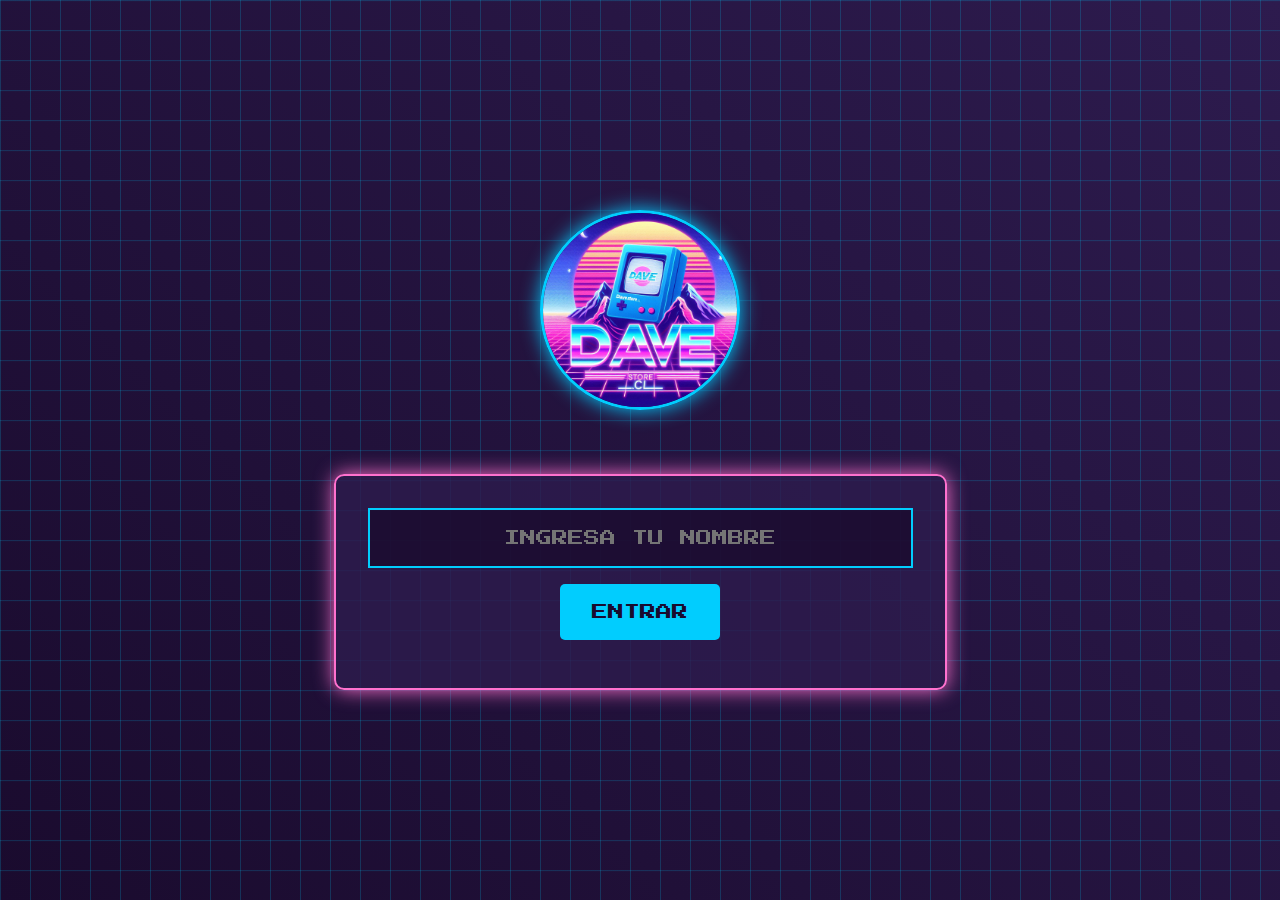
==== index.html @ b06d06df "Actualizacion de estilo retrowave retrowave Styles.css - en el modal de planes" ====
<!DOCTYPE html>
<html lang="es">

<head>
    <meta charset="UTF-8" />
    <meta name="viewport" content="width=device-width, initial-scale=1.0" />
    <title>DS- DaveStore.cl</title>
    <link href="https://fonts.googleapis.com/css2?family=Orbitron&display=swap" rel="stylesheet">
    <link rel="icon" href="../assets/img/game-shop.png" type="image/icon">
    <link rel="stylesheet" href="https://cdn.jsdelivr.net/npm/bootstrap@5.3.3/dist/css/bootstrap.min.css" />
    <link rel="stylesheet" href="https://cdnjs.cloudflare.com/ajax/libs/font-awesome/6.5.1/css/all.min.css" />
    <link rel="stylesheet" href="./assets/css/styles.css" />
    <link href="https://fonts.googleapis.com/css2?family=Poppins:wght@300;400;500;600;700&display=swap"
        rel="stylesheet" />
    <!-- font awesome -->
    <link rel="stylesheet" href="https://cdnjs.cloudflare.com/ajax/libs/font-awesome/6.5.1/css/all.min.css" />
    <link rel="stylesheet" href="https://cdn.jsdelivr.net/npm/bootstrap-icons@1.11.3/font/bootstrap-icons.min.css" />
</head>

<body>
  <!-- Modal de Inicio de Sesión -->
  <div class="modal fade" id="loginModal" tabindex="-1" aria-labelledby="loginModalLabel" aria-hidden="true">
    <div class="modal-dialog">
      <div class="modal-content">
        <div class="modal-header">
          <h5 class="modal-title" id="loginModalLabel">Iniciar Sesión</h5>
          <button type="button" class="btn-close" data-bs-dismiss="modal" aria-label="Close"></button>
        </div>
        <div class="modal-body">
          <form id="loginForm">
            <div class="mb-3">
              <label for="username" class="form-label">Nombre de Usuario</label>
              <input type="text" class="form-control" id="username" required />
            </div>
            <button type="submit" class="btn btn-primary">Ingresar</button>
          </form>
        </div>
      </div>
    </div>
  </div>

  <header>
    <nav class="navbar navbar-expand-lg bg-body-tertiary">
      <div class="container">
        <img src="./assets/img/logoretrowave.png" alt="Logo" class="iconoLogo" />
        <a class="navbar-brand ms-3" href="#">DaveStore.cl</a>

        <button class="navbar-toggler" type="button" data-bs-toggle="collapse" data-bs-target="#navbarNav"
          aria-controls="navbarNav" aria-expanded="false" aria-label="Toggle navigation">
          <span class="navbar-toggler-icon"></span>
        </button>
        <div class="collapse navbar-collapse" id="navbarNav">
          <ul class="navbar-nav ms-auto">
            <li class="nav-item"><a class="nav-link" href="#">Inicio</a></li>
            <li class="nav-item">
              <a class="nav-link" href="./pages/nosotros.html">Nosotros</a>
            </li>
            <li class="nav-item">
              <a class="nav-link" href="./pages/servicios.html">Servicios</a>
            </li>
            <li class="nav-item">
              <a class="nav-link" href="./pages/contacto.html">Contacto</a>
            </li>
            <li class="nav-item">
              <div class="nav-link user-profile">
                <span id="userDisplay" class="me-2"></span>
                <button onclick="logout()" class="btn btn-outline-danger btn-sm">
                  <i class="fas fa-sign-out-alt"></i> Salir
                </button>
              </div>
            </li>
          </ul>
        </div>
      </div>
    </nav>
  </header>

  <main>
    <!-- Hero Section -->
    <section class="hero">
      <div class="container">
        <h1>Bienvenidos a DaveStore/Shop</h1>
        <p>Las buenas ofertas están aquí</p>
        <!-- Carrusel -->
        <div id="carouselExampleIndicators" class="carousel slide" data-bs-ride="carousel">
          <div class="carousel-inner">
            <div class="carousel-item active">
              <img src="./assets/img/servicioBanner.png" alt="Promoción de componentes de PC - Banner 1"
                class="d-block w-100" loading="lazy" />
            </div>
            <div class="carousel-item">
              <img src="./assets/img/servicioBanner2.PNG" alt="Ofertas especiales en hardware - Banner 2"
                class="d-block w-100" loading="lazy" />
            </div>
          </div>
          <!-- Controles del carrusel -->
          <button class="carousel-control-prev" type="button" data-bs-target="#carouselExampleIndicators"
            data-bs-slide="prev" aria-label="Anterior">
            <span class="carousel-control-prev-icon" aria-hidden="true"></span>
            <span class="visually-hidden">Anterior</span>
          </button>
          <button class="carousel-control-next" type="button" data-bs-target="#carouselExampleIndicators"
            data-bs-slide="next" aria-label="Siguiente">
            <span class="carousel-control-next-icon" aria-hidden="true"></span>
            <span class="visually-hidden">Siguiente</span>
          </button>
        </div>
      </div>

      <section class="cards py-5">
        <div class="container">
          <div class="row">
            <div class="col-md-4">
              <div class="card">
                <img src="./assets/img/productos/DDR4RAM.png" alt="Memoria RAM 16GB DDR4" class="card-img-top" />
                <div class="card-body">
                  <h3 class="card-title">Memoria RAM 16GB</h3>
                  <p class="card-text">Precio: $28.990</p>
                  <p class="card-text">Stock: 10</p>
                  <p class="card-text">Descripción: Memoria RAM 16GB DDR4</p>
                  <a href="#" class="btn btn-primary">Comprar</a>
                </div>
              </div>
            </div>
            <div class="col-md-4">
              <div class="card">
                <img src="./assets/img/productos/placa.png" alt="Placa Base Asus Prime A320M-A" class="card-img-top" />
                <div class="card-body">
                  <h3 class="card-title">Placa Base Asus Prime A320M-A</h3>
                  <p class="card-text">Precio: $28.990</p>
                  <p class="card-text">Stock: 10</p>
                  <p class="card-text">
                    Descripción: Placa Base Asus Prime A320M-A
                  </p>
                  <a href="#" class="btn btn-primary">Comprar</a>
                </div>
              </div>
            </div>
            <div class="col-md-4">
              <div class="card">
                <img src="./assets/img/productos/gpuNvidia.png" alt="Nvidia 1650 Super" class="card-img-top" />
                <div class="card-body">
                  <h3 class="card-title">Nvidia 1650 Super</h3>
                  <p class="card-text">Precio: $299.990</p>
                  <p class="card-text">Stock: 10</p>
                  <p class="card-text">
                    Descripción: Tarjeta gráfica NVIDIA GeForce GTX 1650 SUPER
                    con 4GB GDDR6, arquitectura NVIDIA Turing, núcleos CUDA
                    1280, frecuencia boost de hasta 1725 MHz. Ideal para
                    gaming 1080p.
                  </p>
                  <a href="#" class="btn btn-primary">Comprar</a>
                </div>
              </div>
            </div>
          </div>
        </div>
      </section>

      <!-- Botton de ver mas productos -->
      <div class="container py-5">
        <div class="row">
          <div class="col-12 text-center">
            <a href="./pages/productos.html" class="btn btn-outline-primary">Ver más productos</a>
          </div>
        </div>
      </div>
    </section>
  </main>

  <!-- plantilla de Paginas web y membresias -->
  <section class="root py-5">
    <div class="container">
      <h2 class="text-center mb-5">Planes de Diseño Web</h2>
      <div class="row">
        <div class="col-md-4 mb-4">
          <div class="card h-100">
            <div class="card-header text-center bg-primary text-white">
              <h3 class="my-0">Standard</h3>
            </div>
            <div class="card-body">
              <h4 class="card-title text-center">$149.990</h4>
              <ul class="list-unstyled mt-3 mb-4">
                <li class="mb-2">
                  <i class="bi bi-check-circle-fill text-success me-2">Diseño Web Básico</i>
                </li>
                <li class="mb-2">
                  <i class="bi bi-check-circle-fill text-success me-2">Hasta 5 páginas</i>
                </li>
                <li class="mb-2">
                  <i class="bi bi-check-circle-fill text-success me-2">Formulario de contacto</i>
                </li>
                <li class="mb-2">
                  <i class="bi bi-check-circle-fill text-success me-2">Diseño responsive</i>
                </li>
                <li class="mb-2">
                  <i class="bi bi-x-circle-fill text-danger me-2">SEO básico</i>
                </li>
              </ul>
              <div class="text-center">
                <!-- Botón para abrir el modal -->
                <button class="btn btn-primary mb-4" data-bs-toggle="modal" data-bs-target="#seleccionPlanModal"
                  onclick="sharePlanDetails()">
                  Ver planes disponibles
                </button>
              </div>
            </div>
          </div>
        </div>
        <div class="col-md-4 mb-4">
          <div class="card h-100 border-primary">
            <div class="card-header text-center bg-primary text-white">
              <h3 class="my-0">Medium</h3>
              <span class="badge bg-warning">Más Popular</span>
            </div>
            <div class="card-body">
              <h4 class="card-title text-center">$299.990</h4>
              <ul class="list-unstyled mt-3 mb-4">
                <li class="mb-2">
                  <i class="bi bi-check-circle-fill text-success me-2">Todo lo de Standard</i>
                </li>
                <li class="mb-2">
                  <i class="bi bi-check-circle-fill text-success me-2">Hasta 10 páginas</i>
                </li>
                <li class="mb-2">
                  <i class="bi bi-check-circle-fill text-success me-2">Blog integrado</i>
                </li>
                <li class="mb-2">
                  <i class="bi bi-check-circle-fill text-success me-2">SEO avanzado</i>
                </li>
                <li class="mb-2">
                  <i class="bi bi-check-circle-fill text-success me-2">Integración RRSS</i>
                </li>
              </ul>
              <div class="text-center">
                <!-- Botón para abrir el modal -->
                <button class="btn btn-primary mb-4" data-bs-toggle="modal" data-bs-target="#seleccionPlanModal"
                  onclick="sharePlanDetails()">
                  Ver planes disponibles
                </button>
              </div>
            </div>
          </div>
        </div>
        <!-- Modal seleccion de plan -->

        <!-- Modal para selección de planes -->
        <div class="modal fade" id="seleccionPlanModal" tabindex="-1" aria-labelledby="seleccionPlanModalLabel"
          aria-hidden="true">
          <div class="modal-dialog">
            <div class="modal-content">
              <div class="modal-header">
                <h5 class="modal-title root" id="seleccionPlanModalLabel">
                  Planes disponibles
                </h5>
                <button type="button" class="btn-close" data-bs-dismiss="modal" aria-label="Close"></button>
              </div>
              <div class="modal-body">
                <select class="form-select" id="planSelector">
                  <option data-plan-name="Plan Básico" data-plan-description="Descripción del Plan Básico">
                    Plan Básico
                  </option>
                  <option data-plan-name="Plan Premium" data-plan-description="Descripción del Plan Premium">
                    Plan Premium
                  </option>
                  <option data-plan-name="Plan Profesional" data-plan-description="Descripción del Plan Profesional">
                    Plan Profesional
                  </option>
                </select>
              </div>
              <div class="modal-footer">
                <button type="button" class="btn btn-secondary" data-bs-dismiss="modal">
                  Cerrar
                </button>
                <button type="button" class="btn btn-primary" onclick="compartirPlan()">
                  Compartir Plan
                </button>
              </div>
            </div>
          </div>
        </div>
        <!-- Fin del modal  -->
        <div class="col-md-4 mb-4">
          <div class="card h-100">
            <div class="card-header text-center bg-primary text-white">
              <h3 class="my-0">Premium</h3>
            </div>
            <div class="card-body">
              <h4 class="card-title text-center">$499.990</h4>
              <ul class="list-unstyled mt-3 mb-4">
                <li class="mb-2">
                  <i class="bi bi-check-circle-fill text-success me-2">Todo lo de Medium</i>
                </li>
                <li class="mb-2">
                  <i class="bi bi-check-circle-fill text-success me-2">Páginas ilimitadas</i>
                </li>
                <li class="mb-2">
                  <i class="bi bi-check-circle-fill text-success me-2">E-commerce completo</i>
                </li>
                <li class="mb-2">
                  <i class="bi bi-check-circle-fill text-success me-2">Panel administrador</i>
                </li>
                <li class="mb-2">
                  <i class="bi bi-check-circle-fill text-success me-2">Soporte 24/7</i>
                </li>
              </ul>
              <div class="text-center">
                <!-- Botón para abrir el modal -->
                <button class="btn btn-primary mb-4" data-bs-toggle="modal" data-bs-target="#seleccionPlanModal"
                  onclick="sharePlanDetails()">
                  Ver planes disponibles
                </button>
              </div>
            </div>
          </div>
        </div>
      </div>
    </div>
  </section>

  <!-- Reseñas de clientes -->
  <section class="reviews-section py-5 root">
    <div class="container">
      <h2 class="text-center mb-5">Lo que dicen nuestros clientes</h2>
      <div class="row">
        <div class="col-md-4 mb-4">
          <div class="card h-100">
            <div class="card-body">
              <div class="d-flex align-items-center mb-3">
                <img src="./assets/img/users/user1.jpg" alt="Cliente 1" class="rounded-circle me-3" width="60" />
                <div>
                  <h5 class="card-title mb-0">Juan Pérez</h5>
                  <div class="text-warning">
                    <i class="bi bi-star-fill"></i>
                    <i class="bi bi-star-fill"></i>
                    <i class="bi bi-star-fill"></i>
                    <i class="bi bi-star-fill"></i>
                    <i class="bi bi-star-fill"></i>
                  </div>
                </div>
              </div>
              <p class="card-text">
                "Excelente servicio y atención al cliente. Los componentes
                llegaron en perfecto estado y el armado fue muy profesional.
                ¡Totalmente recomendado!"
              </p>
            </div>
          </div>
        </div>

        <div class="col-md-4 mb-4">
          <div class="card h-100">
            <div class="card-body">
              <div class="d-flex align-items-center mb-3">
                <img src="./assets/img/users/user3.jpg" alt="Cliente 2" class="rounded-circle me-3" width="60" />
                <div>
                  <h5 class="card-title mb-0">María González</h5>
                  <div class="text-warning">
                    <i class="bi bi-star-fill"></i>
                    <i class="bi bi-star-fill"></i>
                    <i class="bi bi-star-fill"></i>
                    <i class="bi bi-star-fill"></i>
                    <i class="bi bi-star-half"></i>
                  </div>
                </div>
              </div>
              <p class="card-text">
                "Los precios son muy competitivos y la calidad de los
                productos es excelente. El envío fue rápido y el seguimiento
                del pedido muy eficiente."
              </p>
            </div>
          </div>
        </div>

        <div class="col-md-4 mb-4">
          <div class="card h-100">
            <div class="card-body">
              <div class="d-flex align-items-center mb-3">
                <img src="./assets/img/users/user2.jpg" alt="Cliente 3" class="rounded-circle me-3" width="60" />
                <div>
                  <h5 class="card-title mb-0">Carlos Rodríguez</h5>
                  <div class="text-warning">
                    <i class="bi bi-star-fill"></i>
                    <i class="bi bi-star-fill"></i>
                    <i class="bi bi-star-fill"></i>
                    <i class="bi bi-star-fill"></i>
                    <i class="bi bi-star-fill"></i>
                  </div>
                </div>
              </div>
              <p class="card-text">
                "La asesoría técnica fue fundamental para elegir los
                componentes correctos. El soporte post-venta es excepcional.
                ¡Superó mis expectativas!"
              </p>
            </div>
          </div>
        </div>
      </div>
    </div>
  </section>

  <!-- Botón flotante del carrito -->
  <button class="btn btn-primary carrito-float" type="button" data-bs-toggle="offcanvas"
    data-bs-target="#carritoCompras">
    <i class="bi bi-cart"></i>
    <span id="cantidadCarrito" class="position-absolute top-0 start-100 translate-middle badge rounded-pill bg-danger">
      0
    </span>
  </button>

  <!-- Botón flotante de WhatsApp -->
  <a href="https://wa.me/56912345678" class="whatsapp-float" target="_blank">
    <i class="bi bi-whatsapp"></i>
  </a>

  <!-- FOOTER -->
  <footer class="bg-dark text-white py-4">
    <div class="container">
      <div class="row">
        <div class="col-md-4 mb-3">
          <h4>Sobre Nosotros</h4>
          <p>
            Somos tu tienda de confianza en componentes de PC. Ofrecemos los
            mejores productos con garantía y servicio técnico especializado.
          </p>
        </div>
        <div class="col-md-4 mb-3">
          <h4>Contacto</h4>
          <ul class="list-unstyled">
            <li><i class="bi bi-whatsapp"></i> WhatsApp: +56 9 1234 5678</li>
            <li>
              <i class="bi bi-envelope"></i> Email: contacto@tiendapc.cl
            </li>
            <li>
              <i class="bi bi-geo-alt"></i> Dirección: Av. Principal 123,
              Santiago
            </li>
          </ul>
        </div>
        <div class="col-md-4 mb-3">
          <h4>Suscríbete</h4>
          <p>Recibe nuestras ofertas y novedades</p>
          <form class="mb-3">
            <div class="input-group">
              <input type="email" class="form-control" placeholder="Tu email" />
              <button class="btn btn-primary" type="submit">Suscribir</button>
            </div>
          </form>
          <h5>Síguenos en:</h5>
          <div class="social-links">
            <a href="#" class="text-white me-2"><i class="bi bi-facebook"></i></a>
            <a href="#" class="text-white me-2"><i class="bi bi-instagram"></i></a>
            <a href="#" class="text-white me-2"><i class="bi bi-twitter"></i></a>
            <a href="#" class="text-white"><i class="bi bi-youtube"></i></a>
          </div>
        </div>
      </div>
      <hr />
      <div class="row">
        <div class="col-12 text-center">
          <p class="mb-0">
            &copy; 2025 <strong>DaveStore.cl</strong>. Todos los
            derechos reservados.
          </p>
        </div>
      </div>
    </div>
  </footer>

  <script src="https://cdn.jsdelivr.net/npm/bootstrap@5.3.3/dist/js/bootstrap.bundle.min.js" defer></script>
  <script src="assets/js/app.js"></script>

</body>

</html>
---- assets/css/styles.css ----
/* resetear estilos */
* {
    margin: 0;
    padding: 0;
    box-sizing: border-box;
}

/* estilos generales */
body {
    font-family: 'Poppins', sans-serif;
    font-size: 16px;
    color: #333;
}

/* Vaporwave/Retrowave Theme */
:root {
    --neon-pink: #ff71ce;
    --neon-blue: #01cdfe;
    --neon-purple: #b967ff;
    --neon-green: #05ffa1;
    --dark-purple: #2d1b4e;
    --darker-purple: #1a0b2e;
    --grid-color: rgba(1, 205, 254, 0.2);
}

/* Fuentes Retro */
@import url('https://fonts.googleapis.com/css2?family=Press+Start+2P&display=swap');

body {
    background: linear-gradient(45deg, var(--darker-purple), var(--dark-purple));
    color: white;
    font-family: 'Press Start 2P', cursive;
    position: relative;
    overflow-x: hidden;
}

/* Efecto de grid en el fondo */
body::before {
    content: '';
    position: fixed;
    top: 0;
    left: 0;
    width: 100%;
    height: 100%;
    background: 
        linear-gradient(var(--grid-color) 1px, transparent 1px),
        linear-gradient(90deg, var(--grid-color) 1px, transparent 1px);
    background-size: 30px 30px;
    z-index: -1;
    animation: gridMove 15s linear infinite;
}

@keyframes gridMove {
    0% { transform: translateY(0); }
    100% { transform: translateY(30px); }
}

/* Navbar Styling */
.navbar {
    background: rgba(45, 27, 78, 0.95) !important;
    backdrop-filter: blur(10px);
    border-bottom: 2px solid var(--neon-blue);
}

.navbar-brand {
    font-family: 'Press Start 2P', cursive;
    color: var(--neon-pink) !important;
    text-shadow: 0 0 10px var(--neon-pink);
}

.nav-link {
    color: var(--neon-blue) !important;
    transition: all 0.3s ease;
}

.nav-link:hover {
    color: var(--neon-pink) !important;
    text-shadow: 0 0 10px var(--neon-pink);
}

/* Logo Styling */
.iconoLogo {
    width: 100px;
    height: 100px;
    border-radius: 50%;
    border: 3px solid var(--neon-blue);
    box-shadow: 0 0 15px var(--neon-blue);
}

/* Cards Styling */
.card {
    background: rgba(45, 27, 78, 0.8);
    border: 2px solid var(--neon-purple);
    box-shadow: 0 0 20px rgba(185, 103, 255, 0.3);
    transition: all 0.3s ease;
}

.card:hover {
    transform: translateY(-5px);
    box-shadow: 0 0 30px rgba(185, 103, 255, 0.5);
}

.card-title {
    color: var(--neon-pink);
    font-weight: bold;
}

.card-img-top {
    border-bottom: 2px solid var(--neon-purple);
}

/* Buttons */
.btn-primary {
    background: var(--neon-blue);
    border: none;
    box-shadow: 0 0 10px var(--neon-blue);
    transition: all 0.3s ease;
}

.btn-primary:hover {
    background: var(--neon-pink);
    box-shadow: 0 0 20px var(--neon-pink);
    transform: scale(1.05);
}

.btn-outline-primary {
    border-color: var(--neon-blue);
    color: var(--neon-blue);
}

.btn-outline-primary:hover {
    background: var(--neon-blue);
    box-shadow: 0 0 15px var(--neon-blue);
}

/* Hero Section */
.hero {
    position: relative;
    padding: 4rem 0;
}

.hero h1 {
    font-family: 'Press Start 2P', cursive;
    color: var(--neon-green);
    text-shadow: 0 0 15px var(--neon-green);
    margin-bottom: 2rem;
}

/* Carousel */
.carousel {
    border: 3px solid var(--neon-purple);
    border-radius: 10px;
    overflow: hidden;
    box-shadow: 0 0 30px rgba(185, 103, 255, 0.3);
}

/* Footer */
footer {
    background: var(--darker-purple) !important;
    border-top: 2px solid var(--neon-blue);
}

footer h4 {
    color: var(--neon-pink);
    text-shadow: 0 0 10px var(--neon-pink);
}

.social-links a {
    color: var(--neon-blue) !important;
    transition: all 0.3s ease;
}

.social-links a:hover {
    color: var(--neon-pink) !important;
    transform: scale(1.2);
}

/* Floating Buttons */
.carrito-float, .whatsapp-float {
    background: var(--neon-purple);
    border: none;
    box-shadow: 0 0 15px var(--neon-purple);
}

.carrito-float:hover, .whatsapp-float:hover {
    background: var(--neon-pink);
    box-shadow: 0 0 20px var(--neon-pink);
}

/* Animations */
@keyframes neonPulse {
    0% { opacity: 0.8; }
    50% { opacity: 1; }
    100% { opacity: 0.8; }
}

.navbar-brand, .hero h1 {
    animation: neonPulse 2s infinite;
}

/* Pricing Cards */
.pricing-card {
    background: rgba(45, 27, 78, 0.8);
    border: 2px solid var(--neon-green);
    box-shadow: 0 0 20px rgba(5, 255, 161, 0.3);
}

.pricing-card:hover {
    transform: translateY(-10px);
    box-shadow: 0 0 30px rgba(5, 255, 161, 0.5);
}

.pricing-amount {
    color: var(--neon-green);
    font-size: 2.5rem;
    text-shadow: 0 0 10px var(--neon-green);
}

/* Responsive Design */
@media (max-width: 768px) {
    .hero h1 {
        font-size: 1.5rem;
    }
    
    .navbar-brand {
        font-size: 1.2rem;
    }
}

/* Estilo retrowave para la marca */
.navbar-brand {
  font-size: 2rem; /* Tamaño grande para el texto */
  font-weight: bold; /* Negrita */
  font-family: 'Orbitron', sans-serif; /* Fuente estilo futurista y retro */
  color: #ffffff; /* Color blanco para el texto */
  background: linear-gradient(45deg, rgb(0, 255, 255), rgb(255, 0, 255), rgb(0, 204, 255)); /* Gradiente de colores neón */
  background-clip: text; /* Hace que el gradiente se aplique al texto */
  -webkit-background-clip: text; /* Compatibilidad para Webkit */
  text-fill-color: transparent; /* Asegura que el texto sea transparente para que se vea el gradiente */
  text-shadow: 0 0 8px rgb(255, 0, 255), 0 0 15px rgb(255, 0, 255), 0 0 30px rgb(0, 255, 255); /* Efecto de resplandor */
  transition: transform 0.3s ease, text-shadow 0.3s ease; /* Suaviza las transiciones */
}

.navbar-brand:hover {
  transform: scale(1.1); /* Aumenta el tamaño del texto cuando se pasa el mouse */
  text-shadow: 0 0 20px rgb(255, 0, 255), 0 0 40px rgb(255, 0, 255), 0 0 80px rgb(0, 255, 255); /* Efecto de resplandor más fuerte */
}

 /* Estilo general del banner */
 .banner {
    position: relative;
    width: 100%;
    height: 60vh; /* Altura inicial del banner */
    background-image: url('../img/infoWhatsApp.PNG'); /* Cambia esta URL por la imagen que prefieras */
    
    background-position: center;
    background-attachment: fixed; /* Esto hace que la imagen quede fija cuando se hace scroll */
    background-size: contain; /* Esto hace que la imagen quede fija cuando se hace scroll */
    background-repeat: no-repeat;

  }

  .banner-overlay {
    position: absolute;
    top: 0;
    left: 0;
    right: 0;
    bottom: 0;;
  }

  .banner-content {
    position: absolute;
    top: 70%;
    left: 70%;
    transform: translate(-50%, -50%);
    text-align: center;
    color: white;
  }

  /* Media Query para dispositivos móviles */
  @media (max-width: 768px) {
    .banner {
      height: 30vh; /* Reduce la altura del banner en dispositivos móviles */
      background-attachment: scroll; /* Desactiva el fondo fijo en móviles */
    }

    .banner-content h1 {
      font-size: 2rem; /* Ajusta el tamaño de fuente del título en pantallas pequeñas */
    }

    .banner-content p {
      font-size: 1rem; /* Ajusta el tamaño del texto en pantallas pequeñas */
    }
  }

/* estilos del logo */
.iconoLogo {
    width: 100px;
    height: 100px;
    border-radius: 50%;
}

.card-img-top{
    width: 70%;
    height: 100%;
    border-radius: 30%;
    display: block;
    margin: 0 auto;
    max-width: 300px;
    max-height: 300px;
    padding: 1rem;
    object-fit: cover;
}

/* whatsapp float */

.whatsapp-float {
    position: fixed;
    bottom: 30px;
    right: 30px;
    background-color: #25d366;
    color: white;
    width: 60px;
    height: 60px;
    border-radius: 50%;
    text-align: center;
    font-size: 30px;
    box-shadow: 2px 2px 3px #999;
    display: flex;
    align-items: center;
    justify-content: center;
    text-decoration: none;
    z-index: 100;
    transition: all 0.3s ease;
}

.whatsapp-float:hover {
    background-color: #128C7E;
    color: white;
    transform: scale(1.1);
}

/* Boton flotante carrito */
.carrito-float {
    position: fixed;
    bottom: 100px;
    right: 30px;
    z-index: 1000;
    border-radius: 50%;
    width: 60px;
    height: 60px;
    display: flex;
    align-items: center;
    justify-content: center;
    font-size: 24px;
}

/* Estilos para el perfil de usuario */
.user-profile {
    display: flex;
    align-items: center;
    gap: 1rem;
    padding: 0.5rem;
    border-radius: 5px;
    background: rgba(45, 27, 78, 0.8);
}

#userDisplay {
    color: var(--neon-pink);
    text-shadow: 0 0 10px var(--neon-pink);
    font-family: 'Press Start 2P', cursive;
    font-size: 0.9rem;
    animation: neonPulse 2s infinite;
}

.btn-outline-danger {
    border-color: var(--neon-pink);
    color: var(--neon-pink);
    background: transparent;
    transition: all 0.3s ease;
}

.btn-outline-danger:hover {
    background: var(--neon-pink);
    color: var(--darker-purple);
    box-shadow: 0 0 15px var(--neon-pink);
}

/* Media query para dispositivos móviles */
@media (max-width: 768px) {
    .user-profile {
        flex-direction: column;
        gap: 0.5rem;
        text-align: center;
    }
    
    #userDisplay {
        font-size: 0.8rem;
    }
}

h3 ,p,li{
  color: var(--neon-green);
}
.text-muted{
  color: var(--neon-green) !important;
}

/* Estilos para el modal de planes */
.modal-content {
    background: linear-gradient(45deg, #1a1a2e, #16213e);
    border: 2px solid #ff2a6d;
    box-shadow: 0 0 20px rgba(255, 42, 109, 0.5);
}

.modal-header {
    border-bottom: 1px solid #ff2a6d;
    padding: 1.5rem;
}

.modal-header .modal-title {
    color: #05d9e8;
    font-family: 'Orbitron', sans-serif;
    text-transform: uppercase;
    letter-spacing: 2px;
    text-shadow: 0 0 10px rgba(5, 217, 232, 0.7);
}

.modal-header .btn-close {
    color: #ff2a6d;
    text-shadow: none;
    opacity: 1;
    filter: invert(1) drop-shadow(0 0 2px #ff2a6d);
}

.modal-body {
    padding: 2rem;
    color: #fff;
}

.modal-footer {
    border-top: 1px solid #ff2a6d;
    padding: 1.5rem;
}

.modal-footer .btn {
    font-family: 'Orbitron', sans-serif;
    text-transform: uppercase;
    letter-spacing: 1px;
    padding: 0.5rem 1.5rem;
    transition: all 0.3s ease;
}

.modal-footer .btn-secondary {
    background-color: transparent;
    border: 1px solid #05d9e8;
    color: #05d9e8;
}

.modal-footer .btn-secondary:hover {
    background-color: #05d9e8;
    color: #1a1a2e;
    box-shadow: 0 0 15px rgba(5, 217, 232, 0.5);
}

.modal-footer .btn-primary {
    background-color: #ff2a6d;
    border: none;
    color: #fff;
}

.modal-footer .btn-primary:hover {
    background-color: #ff1a5d;
    box-shadow: 0 0 15px rgba(255, 42, 109, 0.5);
}

/* Animación para el modal */
.modal.fade .modal-dialog {
    transform: scale(0.7);
    opacity: 0;
    transition: all 0.3s ease-in-out;
}

.modal.show .modal-dialog {
    transform: scale(1);
    opacity: 1;
}
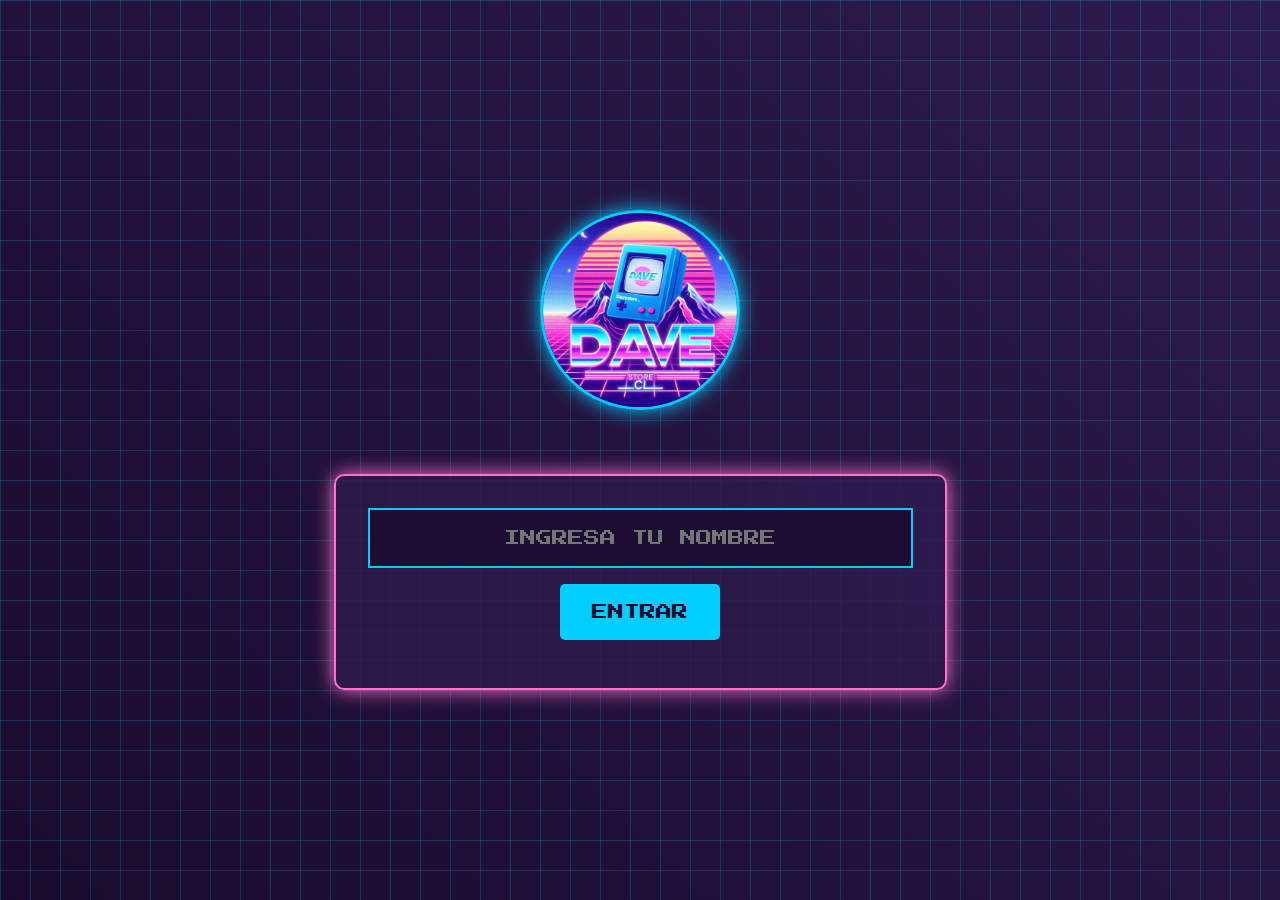
==== commit 40c60671: "Actualizacion de disenio y cambios de textos" ====
--- a/index.html
+++ b/index.html
@@ -18,6 +18,25 @@
 </head>
 
 <body>
+
+  <!-- Carrito de compras -->
+<div class="offcanvas offcanvas-end" tabindex="-1" id="carritoCompras" aria-labelledby="carritoComprasLabel">
+  <div class="offcanvas-header">
+      <h5 class="offcanvas-title" id="carritoComprasLabel">Carrito de Compras</h5>
+      <button type="button" class="btn-close" data-bs-dismiss="offcanvas" aria-label="Close"></button>
+  </div>
+  <div class="offcanvas-body">
+      <div id="itemsCarrito">
+          <!-- Los items del carrito se insertarán aquí dinámicamente -->
+      </div>
+      <div class="mt-3">
+          <h6>Total: <span id="totalCarrito">$0</span></h6>
+          <button class="btn btn-success w-100" onclick="procesarCompra()">Proceder al pago</button>
+      </div>
+  </div>
+</div>
+
+
   <!-- Modal de Inicio de Sesión -->
   <div class="modal fade" id="loginModal" tabindex="-1" aria-labelledby="loginModalLabel" aria-hidden="true">
     <div class="modal-dialog">
@@ -79,8 +98,8 @@
     <!-- Hero Section -->
     <section class="hero">
       <div class="container">
-        <h1>Bienvenidos a DaveStore/Shop</h1>
-        <p>Las buenas ofertas están aquí</p>
+        <h1>¡Bienvenidos al Futuro Retro!</h1>
+        <p class="hero-subtitle">Tu destino gaming en DaveStore - Donde la nostalgia encuentra la tecnología</p>
         <!-- Carrusel -->
         <div id="carouselExampleIndicators" class="carousel slide" data-bs-ride="carousel">
           <div class="carousel-inner">
--- a/assets/css/styles.css
+++ b/assets/css/styles.css
@@ -85,6 +85,17 @@
     border-radius: 50%;
     border: 3px solid var(--neon-blue);
     box-shadow: 0 0 15px var(--neon-blue);
+    /* responsibe */
+    @media (max-width: 768px) {
+        width: 80px;
+        height: 80px;
+        border-radius: 50%;
+        border: 3px solid var(--neon-blue);
+        box-shadow: 0 0 15px var(--neon-blue);
+        display: block;
+        margin: 0 auto;
+
+    }
 }
 
 /* Cards Styling */
@@ -143,7 +154,29 @@
     font-family: 'Press Start 2P', cursive;
     color: var(--neon-green);
     text-shadow: 0 0 15px var(--neon-green);
+    margin-bottom: 1rem;
+    font-size: 2.5rem;
+    text-align: center;
+}
+
+.hero-subtitle {
+    color: var(--neon-pink);
+    text-shadow: 0 0 10px var(--neon-pink);
+    font-size: 1.2rem;
+    text-align: center;
     margin-bottom: 2rem;
+    font-family: 'Orbitron', sans-serif;
+    letter-spacing: 1px;
+}
+
+@media (max-width: 768px) {
+    .hero h1 {
+        font-size: 1.5rem;
+    }
+    
+    .hero-subtitle {
+        font-size: 1rem;
+    }
 }
 
 /* Carousel */
@@ -484,4 +517,62 @@
 .modal.show .modal-dialog {
     transform: scale(1);
     opacity: 1;
-}+}
+
+/* Hamburger Menu */
+.navbar-toggler {
+    border: 2px solid var(--neon-blue);
+    padding: 0.5rem;
+    transition: all 0.3s ease;
+}
+
+.navbar-toggler:hover {
+    border-color: var(--neon-pink);
+    box-shadow: 0 0 10px var(--neon-pink);
+}
+
+.navbar-toggler-icon {
+    background-image: url("data:image/svg+xml,%3csvg xmlns='http://www.w3.org/2000/svg' viewBox='0 0 30 30'%3e%3cpath stroke='rgba(1, 205, 254, 1)' stroke-linecap='round' stroke-miterlimit='10' stroke-width='2' d='M4 7h22M4 15h22M4 23h22'/%3e%3c/svg%3e") !important;
+}
+
+/* Mobile Navigation */
+@media (max-width: 991px) {
+    .navbar-collapse {
+        background: rgba(26, 11, 46, 0.95);
+        padding: 1rem;
+        border-radius: 10px;
+        border: 1px solid var(--neon-blue);
+        margin-top: 1rem;
+    }
+
+    .nav-item {
+        margin: 0.5rem 0;
+        text-align: center;
+    }
+
+    .nav-link {
+        font-size: 1.1rem;
+        padding: 0.5rem 1rem;
+    }
+
+    .user-profile {
+        flex-direction: column;
+        align-items: center;
+    }
+
+    .user-profile button {
+        margin-top: 0.5rem;
+    }
+}
+
+/* Hamburger retrowave - vaporwave blanco navbar-toggler-icon */
+.navbar-toggler-icon {
+    filter: drop-shadow(0 0 5px rgba(255, 255, 255, 0.7));
+}
+
+/* Responsivo */
+@media (max-width: 768px) {
+    .navbar-toggler-icon {
+        filter: drop-shadow(0 0 5px rgba(255, 255, 255, 0.7));
+    }
+}
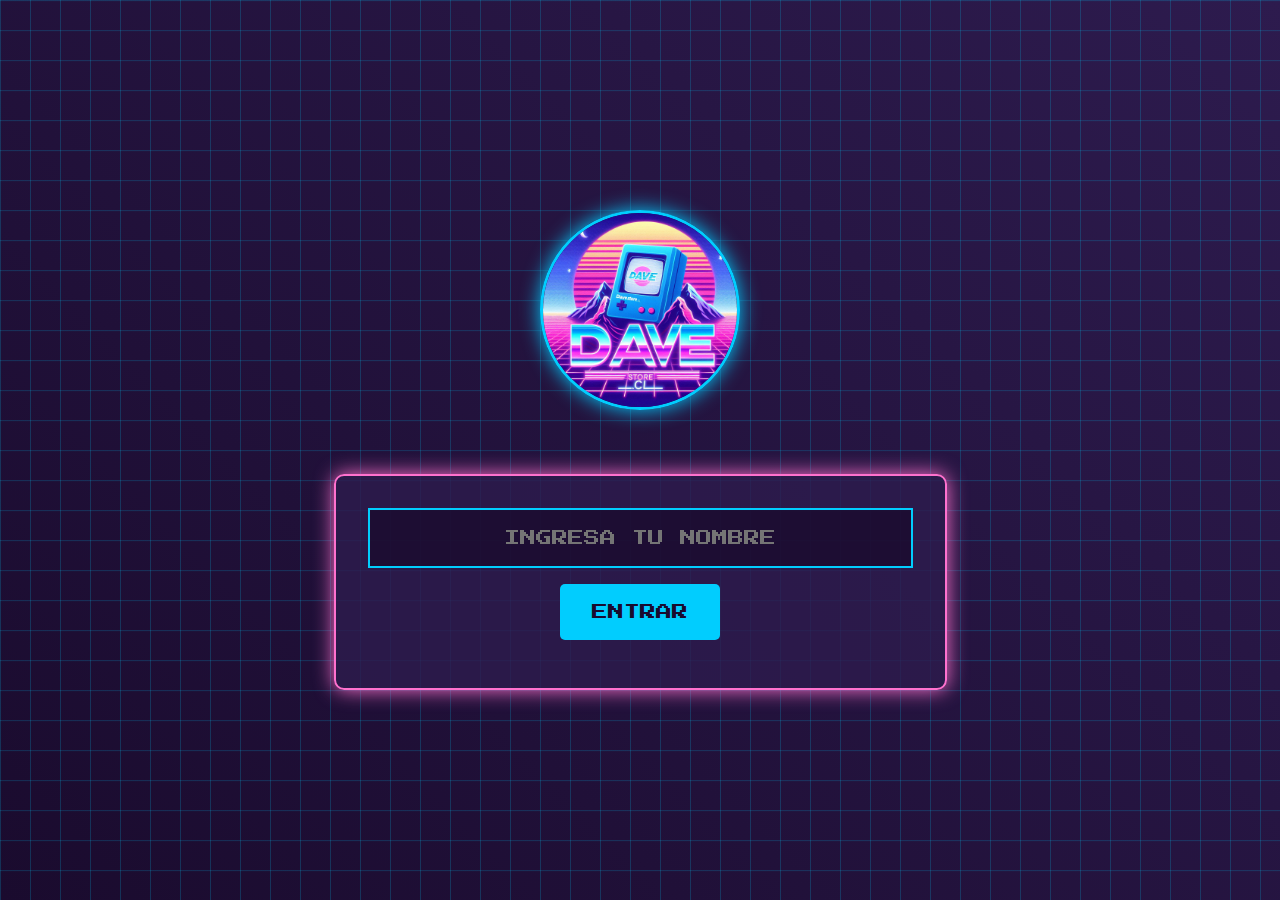
==== commit be9d4fbe: "Se agrego un nuevo campo section llamado proyectos en el index" ====
--- a/index.html
+++ b/index.html
@@ -97,59 +97,70 @@
   <main>
     <!-- Hero Section -->
     <section class="hero">
-      <div class="container">
-        <h1>¡Bienvenidos al Futuro Retro!</h1>
-        <p class="hero-subtitle">Tu destino gaming en DaveStore - Donde la nostalgia encuentra la tecnología</p>
-        <!-- Carrusel -->
+      <div class="container mt-4">
+        <h1 class="text-center">¡Bienvenidos al Futuro Retro!</h1>
+        <p class="text-center hero-subtitle">Tu destino gaming en DaveStore - Donde la nostalgia encuentra la tecnología</p>
         <div id="carouselExampleIndicators" class="carousel slide" data-bs-ride="carousel">
-          <div class="carousel-inner">
-            <div class="carousel-item active">
-              <img src="./assets/img/servicioBanner.png" alt="Promoción de componentes de PC - Banner 1"
-                class="d-block w-100" loading="lazy" />
-            </div>
-            <div class="carousel-item">
-              <img src="./assets/img/servicioBanner2.PNG" alt="Ofertas especiales en hardware - Banner 2"
-                class="d-block w-100" loading="lazy" />
-            </div>
-          </div>
-          <!-- Controles del carrusel -->
-          <button class="carousel-control-prev" type="button" data-bs-target="#carouselExampleIndicators"
-            data-bs-slide="prev" aria-label="Anterior">
-            <span class="carousel-control-prev-icon" aria-hidden="true"></span>
-            <span class="visually-hidden">Anterior</span>
-          </button>
-          <button class="carousel-control-next" type="button" data-bs-target="#carouselExampleIndicators"
-            data-bs-slide="next" aria-label="Siguiente">
-            <span class="carousel-control-next-icon" aria-hidden="true"></span>
-            <span class="visually-hidden">Siguiente</span>
-          </button>
-        </div>
-      </div>
+            <div class="carousel-inner">
+                <div class="carousel-item active">
+                    <img src="./assets/img/banner3.gif" class="d-block w-100" alt="Promoción de componentes de PC" loading="lazy">
+                    <div class="carousel-caption d-none d-md-block">
+                        <h2 class="fw-bold text-light">Promoción en Componentes</h2>
+                        <p class="text-light">Los mejores precios en tarjetas gráficas y procesadores.</p>
+                    </div>
+                </div>
+                <div class="carousel-item">
+                    <img src="./assets/img/banner2.gif" class="d-block w-100" alt="Ofertas especiales en hardware" loading="lazy">
+                    <div class="carousel-caption d-none d-md-block">
+                        <h2 class="fw-bold text-light">¡Ofertas Especiales!</h2>
+                        <p class="text-light">Encuentra descuentos en hardware para potenciar tu PC.</p>
+                    </div>
+                </div>
+            </div>
+
+            <!-- Controles del carrusel -->
+            <button class="carousel-control-prev" type="button" data-bs-target="#carouselExampleIndicators" data-bs-slide="prev">
+                <span class="carousel-control-prev-icon" aria-hidden="true"></span>
+                <span class="visually-hidden">Anterior</span>
+            </button>
+            <button class="carousel-control-next" type="button" data-bs-target="#carouselExampleIndicators" data-bs-slide="next">
+                <span class="carousel-control-next-icon" aria-hidden="true"></span>
+                <span class="visually-hidden">Siguiente</span>
+            </button>
+        </div>
+    </div>
+    
 
       <section class="cards py-5">
         <div class="container">
           <div class="row">
             <div class="col-md-4">
               <div class="card">
-                <img src="./assets/img/productos/DDR4RAM.png" alt="Memoria RAM 16GB DDR4" class="card-img-top" />
+                <img src="./assets/img/productos/xbox360joystick.jpg" alt="JoistickXbox360" class="card-img-top" />
                 <div class="card-body">
-                  <h3 class="card-title">Memoria RAM 16GB</h3>
-                  <p class="card-text">Precio: $28.990</p>
-                  <p class="card-text">Stock: 10</p>
-                  <p class="card-text">Descripción: Memoria RAM 16GB DDR4</p>
+                  <h3 class="card-title">Joystick Mando Control Xbox 360 Pc Cable</h3>
+                  <p class="card-text">Precio: $25.500</p>
+                  <p class="card-text">Stock: 300</p>
+                  <p class="card-text" id="descripcion">
+                    Descripción: 
+                    <span id="mas-info" style="display:none;">Control preciso Este mando combina funciones revolucionarias mientras conserva precisión, comodidad y exactitud en cada movimiento. Gracias a su ergonomía especialmente pensada para la posición de tu mano, puedes pasar horas jugando con total confort. Características de GEN IRM 360 Alambrico Cable USB Es inalámbrico: No Con Bluetooth: No Con detección de movimiento: No Con vibración: Sí Características generales Fabricante GEN Marca IRM Modelo 360 Alambrico Versión Cable USB Color Negro Es inalámbrico No Con Bluetooth No Especificaciones Con sensor de movimiento No Con vibración Sí Otros Dispositivos compatibles Android, Mac, PC, Windows, Xbox 360 Incluye pilas No</span>
+                    <a href="javascript:void(0);" onclick="mostrarDescripcion()">Leer más</a>
+                  </p>
                   <a href="#" class="btn btn-primary">Comprar</a>
                 </div>
               </div>
             </div>
             <div class="col-md-4">
               <div class="card">
-                <img src="./assets/img/productos/placa.png" alt="Placa Base Asus Prime A320M-A" class="card-img-top" />
+                <img src="./assets/img/productos/TecladoGenerico.png" alt="Teclado Generico" class="card-img-top" />
                 <div class="card-body">
-                  <h3 class="card-title">Placa Base Asus Prime A320M-A</h3>
-                  <p class="card-text">Precio: $28.990</p>
-                  <p class="card-text">Stock: 10</p>
-                  <p class="card-text">
-                    Descripción: Placa Base Asus Prime A320M-A
+                  <h3 class="card-title">Teclado Generico</h3>
+                  <p class="card-text">Precio: $10.000</p>
+                  <p class="card-text">Stock: 100</p>
+                  <p class="card-text" id="descripcion">
+                    Descripción: 
+                    <span id="mas-info1" style="display:none;">¡Transforma tu experiencia de escritura y trabajo con nuestro teclado de computadora de alta calidad! Este teclado ha sido diseñado pensando en la comodidad y eficiencia de los usuarios más exigentes. Con teclas suaves y precisas, podrás escribir de manera más rápida y cómoda, reduciendo la fatiga en tus dedos, incluso en largas sesiones. Su diseño ergonómico se adapta perfectamente a tu espacio de trabajo, permitiéndote mantener una postura más saludable. Características destacadas: Teclas de respuesta rápida para una experiencia de escritura fluida. Diseño compacto y elegante que ahorra espacio. Conexión estable y rápida, compatible con múltiples dispositivos. Teclas resistentes y duraderas para una mayor vida útil. Ideal tanto para trabajo como para entretenimiento. No importa si eres un profesional que trabaja muchas horas frente al ordenador o un gamer que busca velocidad y precisión, este teclado es perfecto para cualquier necesidad. ¡Haz tu vida digital más fácil y eficiente con nuestro teclado de computadora! ¡No esperes más y mejora tu experiencia hoy mismo!</span>
+                    <a href="javascript:void(0);" onclick="mostrarDescripcion1()">Leer más</a>
                   </p>
                   <a href="#" class="btn btn-primary">Comprar</a>
                 </div>
@@ -157,16 +168,23 @@
             </div>
             <div class="col-md-4">
               <div class="card">
-                <img src="./assets/img/productos/gpuNvidia.png" alt="Nvidia 1650 Super" class="card-img-top" />
+                <img src="./assets/img/productos/mouseInalambrico.png" alt="Mouse Inalambrico" class="card-img-top" />
                 <div class="card-body">
-                  <h3 class="card-title">Nvidia 1650 Super</h3>
-                  <p class="card-text">Precio: $299.990</p>
+                  <h3 class="card-title">Mouse Inalambrico Acer L173 Pila</h3>
+                  <p class="card-text">Precio: $17.000</p>
                   <p class="card-text">Stock: 10</p>
-                  <p class="card-text">
-                    Descripción: Tarjeta gráfica NVIDIA GeForce GTX 1650 SUPER
-                    con 4GB GDDR6, arquitectura NVIDIA Turing, núcleos CUDA
-                    1280, frecuencia boost de hasta 1725 MHz. Ideal para
-                    gaming 1080p.
+                  <p class="card-text" id="descripcion">
+                    Descripción: 
+                    <span id="mas-info2" style="display:none;">Mouse Acer L173 - Conexión y Comodidad Inalámbrica
+                    Características Principales:
+                    -Conexión Inalámbrica: Funciona a 2,4 GHz para una conexión estable y fácil mediante interfaz USB.
+                    -Personalización: 6 botones programables que permiten una experiencia de juego y trabajo adaptada a tus necesidades.
+                    -Ergonomía Superior: Diseño elegante y adaptado para un agarre cómodo, ideal para largas sesiones de uso.
+                    -Sensor Preciso: Sensor de 1600 PPP que asegura un seguimiento exacto para un control óptimo.
+                    -Navegación Sencilla: Rodillo único que facilita la navegación fluida por documentos y páginas.
+                    -Durabilidad y Estilo: Fabricado con materiales de alta calidad en Porcelana, destacando por su durabilidad.
+                    -Batería de Larga Duración: Rendimiento confiable que minimiza la necesidad de recargas frecuentes.</span>
+                    <a href="javascript:void(0);" onclick="mostrarDescripcion2()">Leer más</a>
                   </p>
                   <a href="#" class="btn btn-primary">Comprar</a>
                 </div>
@@ -198,7 +216,7 @@
               <h3 class="my-0">Standard</h3>
             </div>
             <div class="card-body">
-              <h4 class="card-title text-center">$149.990</h4>
+              <h4 class="card-title text-center">$150.000</h4>
               <ul class="list-unstyled mt-3 mb-4">
                 <li class="mb-2">
                   <i class="bi bi-check-circle-fill text-success me-2">Diseño Web Básico</i>
@@ -233,7 +251,7 @@
               <span class="badge bg-warning">Más Popular</span>
             </div>
             <div class="card-body">
-              <h4 class="card-title text-center">$299.990</h4>
+              <h4 class="card-title text-center">$250.000</h4>
               <ul class="list-unstyled mt-3 mb-4">
                 <li class="mb-2">
                   <i class="bi bi-check-circle-fill text-success me-2">Todo lo de Standard</i>
@@ -305,7 +323,7 @@
               <h3 class="my-0">Premium</h3>
             </div>
             <div class="card-body">
-              <h4 class="card-title text-center">$499.990</h4>
+              <h4 class="card-title text-center">$500.000</h4>
               <ul class="list-unstyled mt-3 mb-4">
                 <li class="mb-2">
                   <i class="bi bi-check-circle-fill text-success me-2">Todo lo de Medium</i>
@@ -336,6 +354,85 @@
       </div>
     </div>
   </section>
+
+  <!-- Agregar los disenios de proyectos -->
+   
+  <!-- Sección de Proyectos -->
+  <section class="root py-5">
+    <div class="container">
+      <h2 class="text-center mb-5">Nuestros Proyectos</h2>
+      <div class="projects-grid">
+        <div class="project-card" data-bs-toggle="modal" data-bs-target="#projectModal"
+             data-title="Reclus" data-desc="Plataforma de ventas de zapatos" data-img="./assets/img/proyectos/reclus.png">
+          <div class="project-overlay">
+            <img src="./assets/img/proyectos/reclus.png" alt="Reclus">
+            <div class="overlay-content">
+              <h3>Reclus</h3>
+              <p>Plataforma de ventas de zapatos</p>
+            </div>
+          </div>
+        </div>
+        <div class="project-card" data-bs-toggle="modal" data-bs-target="#projectModal"
+             data-title="Sushi" data-desc="Plataforma de ventas de sushi" data-img="./assets/img/proyectos/sushi.png">
+          <div class="project-overlay">
+            <img src="./assets/img/proyectos/sushi.png" alt="Sushi">
+            <div class="overlay-content">
+              <h3>Sushi</h3>
+              <p>Plataforma de ventas de sushi</p>
+            </div>
+          </div>
+        </div>
+        <div class="project-card" data-bs-toggle="modal" data-bs-target="#projectModal"
+             data-title="AppMatrix" data-desc="Desarrollo de aplicaciones móviles y web" data-img="./assets/img/proyectos/appmatrix.png">
+          <div class="project-overlay">
+            <img src="./assets/img/proyectos/appmatrix.png" alt="AppMatrix">
+            <div class="overlay-content">
+              <h3>AppMatrix</h3>
+              <p>Desarrollo de aplicaciones móviles y web</p>
+            </div>
+          </div>
+        </div>
+        <div class="project-card" data-bs-toggle="modal" data-bs-target="#projectModal"
+             data-title="Dentiplus" data-desc="Servicio de odontología" data-img="./assets/img/proyectos/dentiplus.png">
+          <div class="project-overlay">
+            <img src="./assets/img/proyectos/dentiplus.png" alt="Dentiplus">
+            <div class="overlay-content">
+              <h3>Dentiplus</h3>
+              <p>Servicio de odontología</p>
+            </div>
+          </div>
+        </div>
+        <div class="project-card" data-bs-toggle="modal" data-bs-target="#projectModal"
+             data-title="Logística" data-desc="Servicio de logística e inventario" data-img="./assets/img/proyectos/logistic.png">
+          <div class="project-overlay">
+            <img src="./assets/img/proyectos/logistic.png" alt="Logística">
+            <div class="overlay-content">
+              <h3>Logística</h3>
+              <p>Servicio de logística e inventario</p>
+            </div>
+          </div>
+        </div>
+      </div>
+    </div>
+  </section>
+
+  <!-- Modal de Proyecto -->
+  <div class="modal fade" id="projectModal" tabindex="-1" aria-labelledby="projectModalLabel" aria-hidden="true">
+    <div class="modal-dialog modal-lg modal-dialog-centered">
+      <div class="modal-content">
+        <div class="modal-header">
+          <h5 class="modal-title" id="projectModalLabel"></h5>
+          <button type="button" class="btn-close" data-bs-dismiss="modal" aria-label="Close"></button>
+        </div>
+        <div class="modal-body">
+          <img id="projectImg" class="img-fluid w-100" alt="Proyecto">
+          <div class="mt-3">
+            <p id="projectDesc" class="mb-0"></p>
+          </div>
+        </div>
+      </div>
+    </div>
+  </div>
 
   <!-- Reseñas de clientes -->
   <section class="reviews-section py-5 root">
@@ -452,10 +549,6 @@
             <li>
               <i class="bi bi-envelope"></i> Email: contacto@tiendapc.cl
             </li>
-            <li>
-              <i class="bi bi-geo-alt"></i> Dirección: Av. Principal 123,
-              Santiago
-            </li>
           </ul>
         </div>
         <div class="col-md-4 mb-3">
@@ -488,6 +581,77 @@
     </div>
   </footer>
 
+  <style>
+    .projects-section {
+      background-color: #f8f9fa;
+    }
+
+    .projects-grid {
+      display: grid;
+      grid-template-columns: repeat(3, 1fr);
+      grid-gap: 1.5rem;
+      grid-auto-rows: 250px;
+    }
+
+    .project-card {
+      position: relative;
+      overflow: hidden;
+      border-radius: 10px;
+      box-shadow: 0 4px 6px rgba(0, 0, 0, 0.1);
+      transition: transform 0.3s ease;
+    }
+
+    .project-overlay {
+      position: relative;
+      width: 100%;
+      height: 100%;
+    }
+
+    .project-overlay img {
+      width: 100%;
+      height: 100%;
+      object-fit: cover;
+    }
+
+    .overlay-content {
+      position: absolute;
+      bottom: 0;
+      left: 0;
+      right: 0;
+      background: linear-gradient(to top, rgba(0, 0, 0, 0.8), transparent);
+      color: white;
+      padding: 1.5rem;
+      transform: translateY(100%);
+      transition: transform 0.3s ease;
+    }
+
+    .project-card:hover {
+      transform: translateY(-5px);
+    }
+
+    .project-card:hover .overlay-content {
+      transform: translateY(0);
+    }
+
+    .overlay-content h3 {
+      margin: 0;
+      font-size: 1.5rem;
+      font-weight: 600;
+    }
+
+    .overlay-content p {
+      margin: 0.5rem 0 0;
+      font-size: 0.9rem;
+      opacity: 0.9;
+    }
+
+    @media (max-width: 768px) {
+      .projects-grid {
+        grid-template-columns: 1fr;
+      }
+    }
+  </style>
+
   <script src="https://cdn.jsdelivr.net/npm/bootstrap@5.3.3/dist/js/bootstrap.bundle.min.js" defer></script>
   <script src="assets/js/app.js"></script>
 
--- a/assets/css/styles.css
+++ b/assets/css/styles.css
@@ -11,6 +11,18 @@
     font-size: 16px;
     color: #333;
 }
+
+ul {
+    list-style-type: disc; /* Muestra los puntos como círculos */
+    margin-left: 20px; /* Aumenta el margen para la sangría */
+  }
+  
+  a {
+    color: blue;
+    text-decoration: underline;
+    cursor: pointer;
+    transition: all 0.3s ease;
+  }
 
 /* Vaporwave/Retrowave Theme */
 :root {
@@ -576,3 +588,84 @@
         filter: drop-shadow(0 0 5px rgba(255, 255, 255, 0.7));
     }
 }
+
+/* <!-- Carrito de compras estilo retro vaporwave -->  */
+.offcanvas {
+    background: rgba(45, 27, 78, 0.95) !important;
+    border: 2px solid var(--neon-purple);
+    box-shadow: 0 0 15px var(--neon-purple);
+}
+
+.offcanvas-header {
+    border-bottom: 1px solid var(--neon-purple);
+    background: rgba(45, 27, 78, 0.95) !important;
+    color: var(--neon-pink) !important;
+    text-shadow: 0 0 10px var(--neon-pink);
+}
+
+.offcanvas-title {
+    color: var(--neon-pink) !important;
+    text-shadow: 0 0 10px var(--neon-pink);
+}
+
+.offcanvas-body {
+    background: rgba(45, 27, 78, 0.95) !important;
+    color: var(--neon-pink) !important;
+    text-shadow: 0 0 10px var(--neon-pink);
+}
+
+.offcanvas-body .btn {
+    background: var(--neon-purple) !important;
+    
+    text-shadow: 0 0 10px var(--neon-pink);
+    border: 2px solid var(--neon-purple);
+    box-shadow: 0 0 15px var(--neon-purple);
+}
+
+.offcanvas-body .btn:hover {
+    background: var(--neon-pink) !important;
+    color: var(--darker-purple) !important;
+    box-shadow: 0 0 15px var(--neon-pink) !important;
+}
+
+.offcanvas-body .btn:active {
+    background: var(--darker-purple) !important;
+    color: var(--neon-pink) !important;
+    box-shadow: 0 0 15px var(--neon-pink) !important;
+}
+
+
+.projects-grid {
+    display: grid;
+    grid-template-columns: repeat(auto-fit, minmax(250px, 1fr));
+    gap: 15px;
+}
+.project-card {
+    cursor: pointer;
+    overflow: hidden;
+    border-radius: 10px;
+    transition: transform 0.3s ease-in-out;
+}
+.project-card:hover {
+    transform: scale(1.05);
+}
+.project-overlay img {
+    width: 100%;
+    height: auto;
+    border-radius: 10px;
+}
+.overlay-content {
+    position: absolute;
+    bottom: 0;
+    left: 0;
+    width: 100%;
+    background: rgba(0, 0, 0, 0.7);
+    color: white;
+    text-align: center;
+    padding: 10px;
+    opacity: 0;
+    transition: opacity 0.3s ease-in-out;
+}
+.project-card:hover .overlay-content {
+    opacity: 1;
+}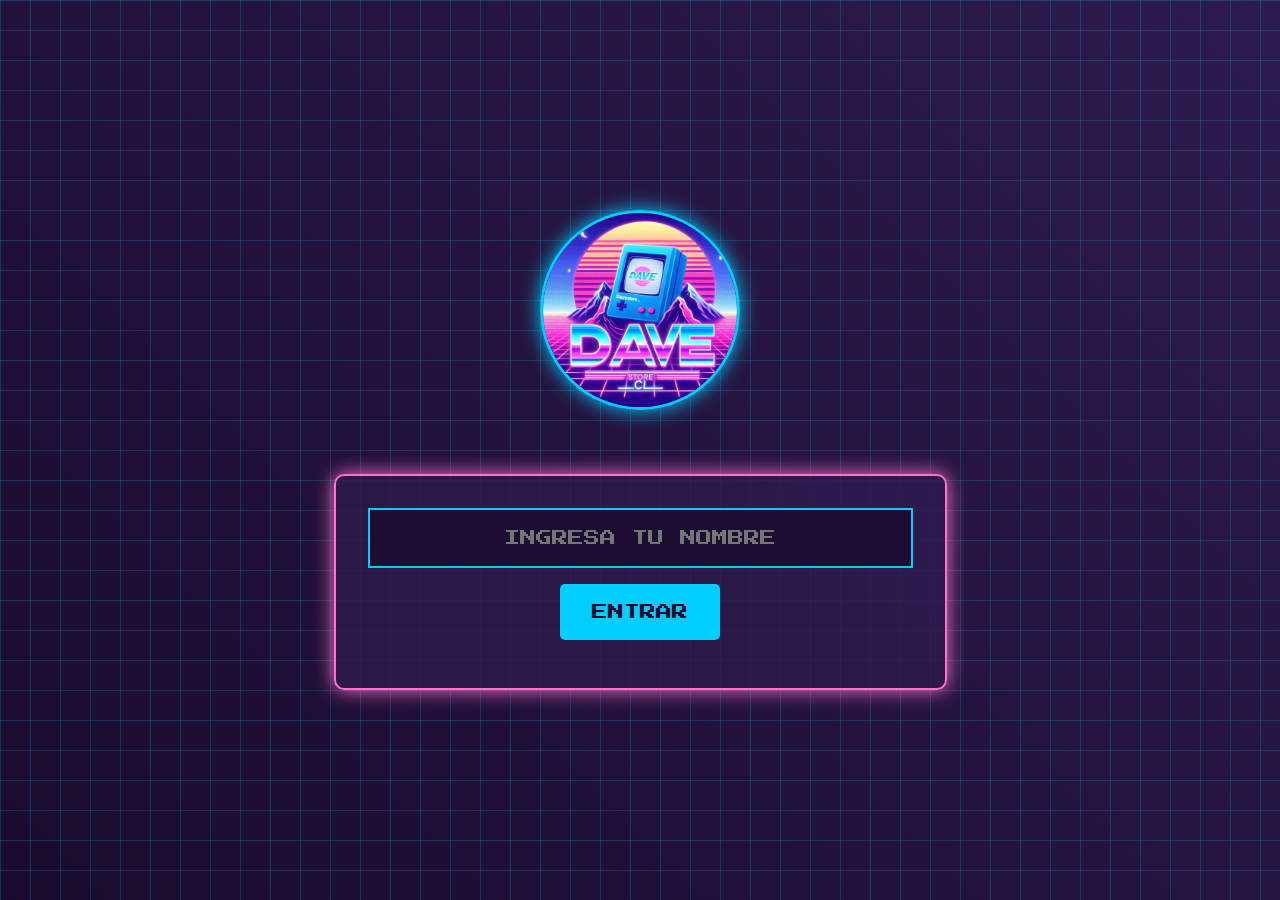
==== commit 6239aa3e: "Update index.html" ====
--- a/index.html
+++ b/index.html
@@ -393,7 +393,7 @@
           </div>
         </div>
         <div class="project-card" data-bs-toggle="modal" data-bs-target="#projectModal"
-             data-title="Dentiplus" data-desc="Servicio de odontología" data-img="./assets/img/proyectos/dentiplus.png">
+             data-title="Dentiplus" data-desc="Servicio de odontología" data-img="./assets/img/proyectos/dentiplus.PNG">
           <div class="project-overlay">
             <img src="./assets/img/proyectos/dentiplus.png" alt="Dentiplus">
             <div class="overlay-content">
@@ -657,4 +657,4 @@
 
 </body>
 
-</html>+</html>
